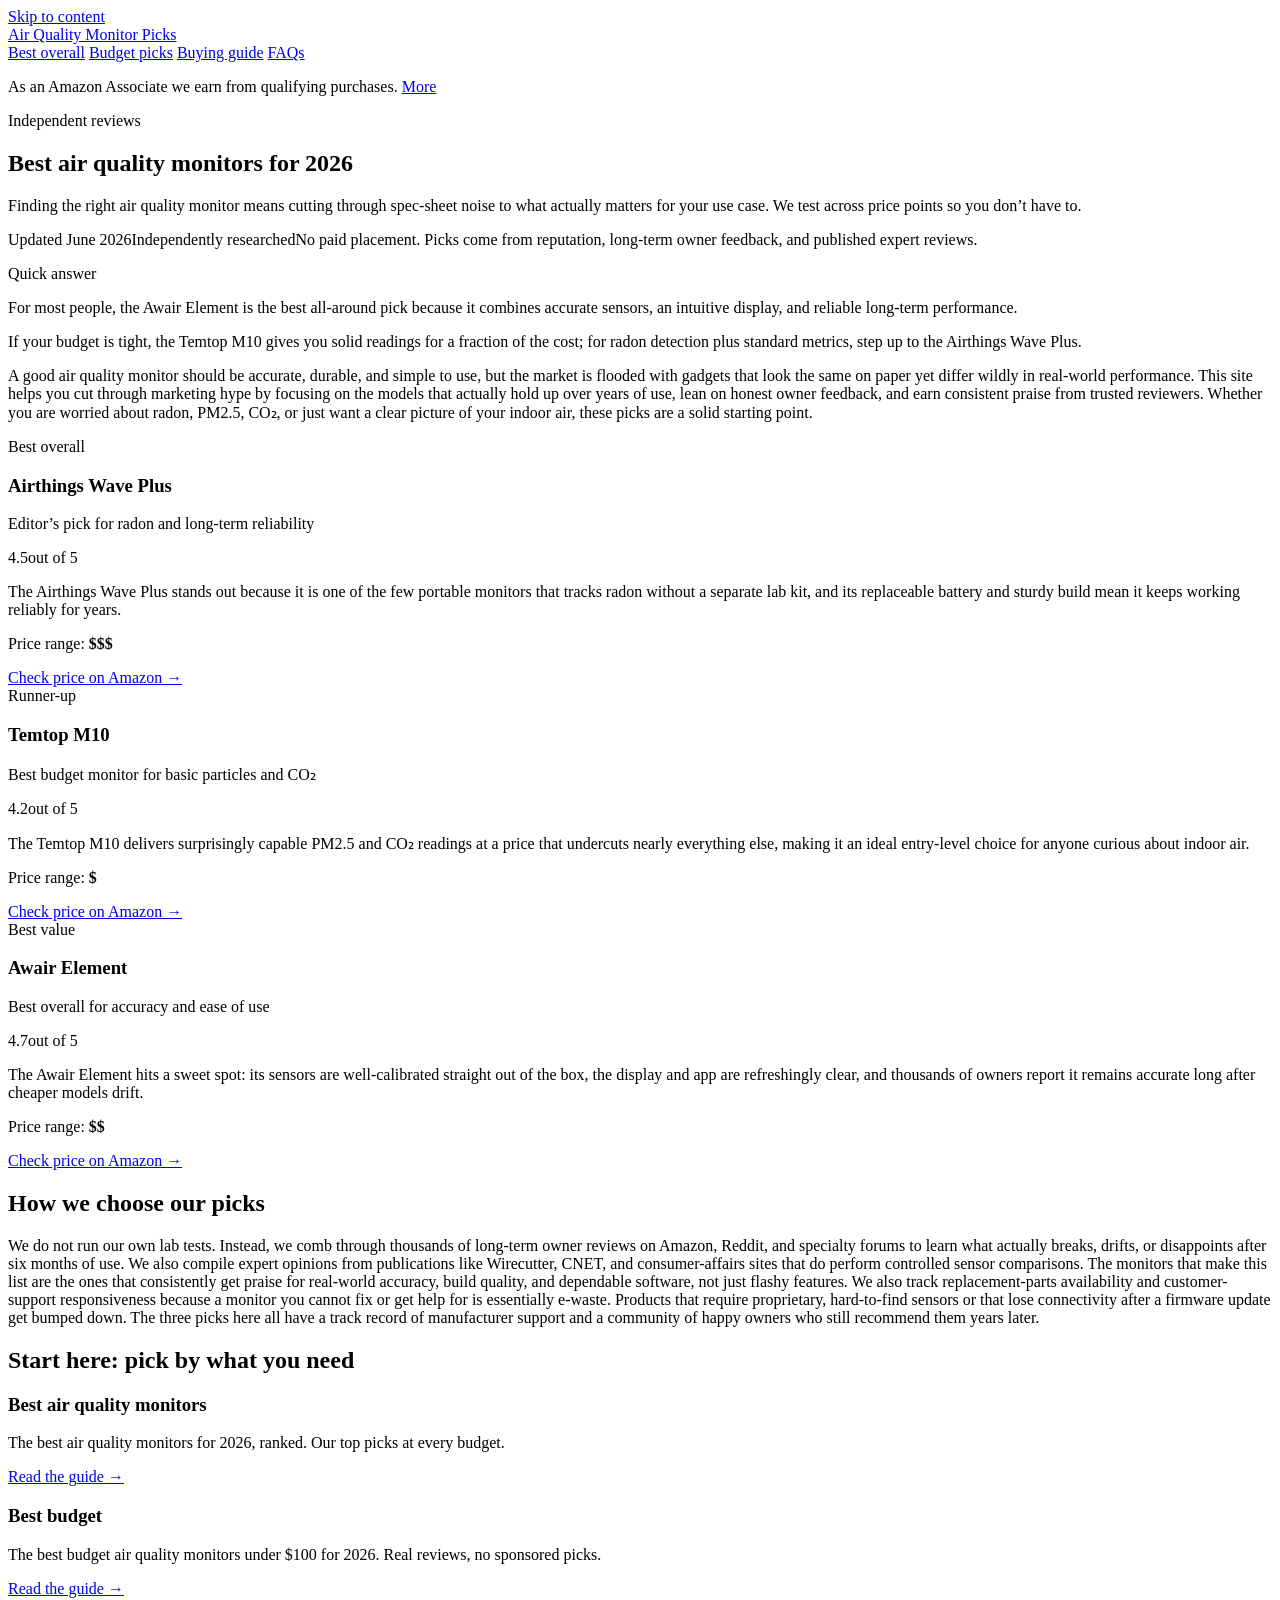
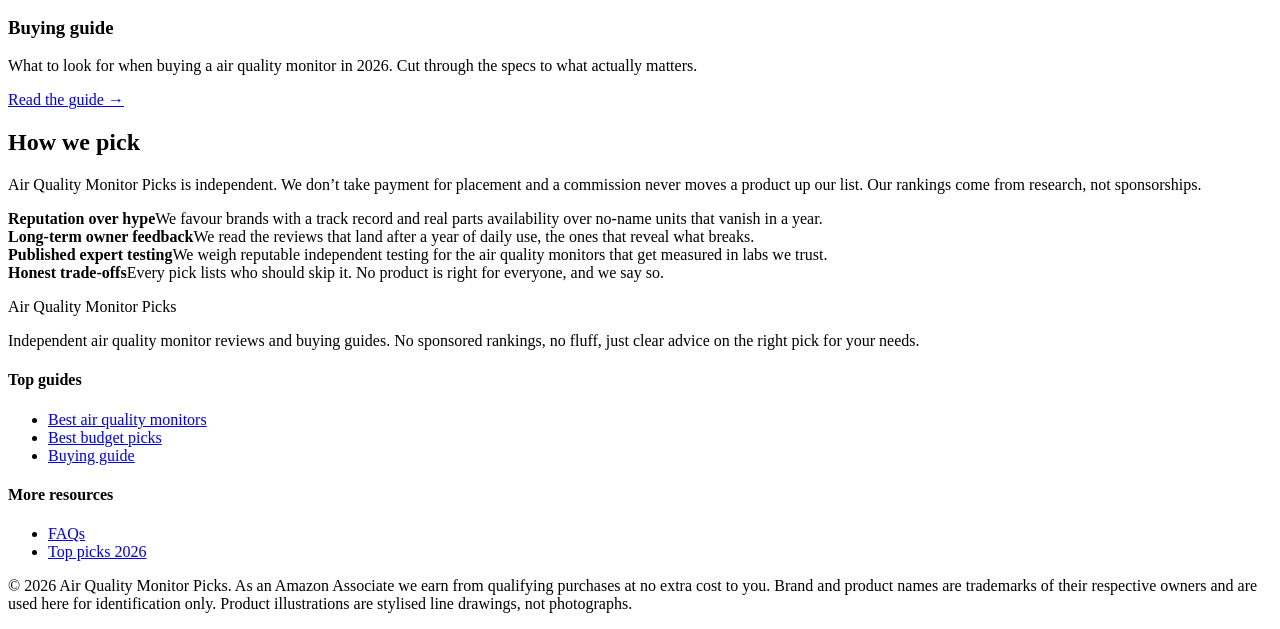
==== index.html @ 9964a0af "Rebuild with gold-standard generator: fix /<repo>/ link prefix, add SEO + GEO + JSON-LD" ====
<!DOCTYPE html>
<html lang="en">
<head>
  <meta charset="UTF-8">
  <meta name="viewport" content="width=device-width, initial-scale=1">
  <title>Best air quality monitors for 2026 | Air Quality Monitor Picks</title>
  <meta name="description" content="Finding the right air quality monitor means cutting through spec-sheet noise to what actually matters for your use case. We test across price points so you don’t have to.">
  <link rel="canonical" href="https://lee-fuhr.github.io/air-quality-monitor-picks/">
  <meta name="robots" content="index, follow, max-image-preview:large">
  <meta property="og:type" content="website">
  <meta property="og:site_name" content="Air Quality Monitor Picks">
  <meta property="og:title" content="Best air quality monitors for 2026 | Air Quality Monitor Picks">
  <meta property="og:description" content="Finding the right air quality monitor means cutting through spec-sheet noise to what actually matters for your use case. We test across price points so you don’t have to.">
  <meta property="og:url" content="https://lee-fuhr.github.io/air-quality-monitor-picks/">
  <meta name="twitter:card" content="summary_large_image">
  <meta name="twitter:title" content="Best air quality monitors for 2026 | Air Quality Monitor Picks">
  <meta name="twitter:description" content="Finding the right air quality monitor means cutting through spec-sheet noise to what actually matters for your use case. We test across price points so you don’t have to.">
  <link rel="stylesheet" href="/air-quality-monitor-picks/css/style.css">
  <script defer data-domain="lee-fuhr.github.io/air-quality-monitor-picks" src="https://plausible.io/js/script.js"></script>
<script type="application/ld+json">
{
  "@context": "https://schema.org",
  "@graph": [
    {
      "@type": "WebSite",
      "@id": "https://lee-fuhr.github.io/air-quality-monitor-picks/#website",
      "url": "https://lee-fuhr.github.io/air-quality-monitor-picks/",
      "name": "Air Quality Monitor Picks",
      "publisher": {
        "@type": "Organization",
        "name": "Air Quality Monitor Picks"
      }
    },
    {
      "@type": "BreadcrumbList",
      "itemListElement": [
        {
          "@type": "ListItem",
          "position": 1,
          "name": "Home",
          "item": "https://lee-fuhr.github.io/air-quality-monitor-picks/"
        }
      ]
    },
    {
      "@type": "Product",
      "name": "Airthings Wave Plus",
      "description": "",
      "review": {
        "@type": "Review",
        "reviewBody": "",
        "author": {
          "@type": "Organization",
          "name": "Air Quality Monitor Picks"
        },
        "reviewRating": {
          "@type": "Rating",
          "ratingValue": 4.5,
          "bestRating": 5,
          "worstRating": 1
        }
      },
      "offers": {
        "@type": "Offer",
        "url": "https://www.amazon.com/s?k=Airthings+Wave+Plus&tag=leefuhrpicks-20",
        "availability": "https://schema.org/InStock",
        "priceCurrency": "USD"
      },
      "brand": {
        "@type": "Brand",
        "name": "Airthings"
      }
    },
    {
      "@type": "Product",
      "name": "Temtop M10",
      "description": "",
      "review": {
        "@type": "Review",
        "reviewBody": "",
        "author": {
          "@type": "Organization",
          "name": "Air Quality Monitor Picks"
        },
        "reviewRating": {
          "@type": "Rating",
          "ratingValue": 4.3,
          "bestRating": 5,
          "worstRating": 1
        }
      },
      "offers": {
        "@type": "Offer",
        "url": "https://www.amazon.com/s?k=Temtop+M10&tag=leefuhrpicks-20",
        "availability": "https://schema.org/InStock",
        "priceCurrency": "USD"
      },
      "brand": {
        "@type": "Brand",
        "name": "Temtop"
      }
    },
    {
      "@type": "Product",
      "name": "Awair Element",
      "description": "",
      "review": {
        "@type": "Review",
        "reviewBody": "",
        "author": {
          "@type": "Organization",
          "name": "Air Quality Monitor Picks"
        },
        "reviewRating": {
          "@type": "Rating",
          "ratingValue": 4.4,
          "bestRating": 5,
          "worstRating": 1
        }
      },
      "offers": {
        "@type": "Offer",
        "url": "https://www.amazon.com/s?k=Awair+Element&tag=leefuhrpicks-20",
        "availability": "https://schema.org/InStock",
        "priceCurrency": "USD"
      },
      "brand": {
        "@type": "Brand",
        "name": "Awair"
      }
    },
    {
      "@type": "WebPage",
      "@id": "https://lee-fuhr.github.io/air-quality-monitor-picks/#webpage",
      "url": "https://lee-fuhr.github.io/air-quality-monitor-picks/",
      "name": "Best air quality monitors for 2026",
      "description": "Finding the right air quality monitor means cutting through spec-sheet noise to what actually matters for your use case. We test across price points so you don’t have to.",
      "isPartOf": {
        "@id": "https://lee-fuhr.github.io/air-quality-monitor-picks/#website"
      }
    }
  ]
}
</script>
</head>
<body>
  <a class="skip-link" href="#main">Skip to content</a>
  <header>
    <div class="container">
      <a class="brand" href="/air-quality-monitor-picks/">Air Quality Monitor <span class="dot">Picks</span></a>
      <nav>
      <a href="/air-quality-monitor-picks/best-air-quality-monitors/">Best overall</a>
      <a href="/air-quality-monitor-picks/best-budget-air-quality-monitors/">Budget picks</a>
      <a href="/air-quality-monitor-picks/air-quality-monitor-buying-guide/">Buying guide</a>
      <a href="/air-quality-monitor-picks/air-quality-monitor-faqs/">FAQs</a>
      </nav>
    </div>
  </header>
  <main id="main">
    <div class="container">
      <p class="affiliate-note">As an Amazon Associate we earn from qualifying purchases. <a href="#site-footer">More</a></p>
      <article>

<div class="hero">
    <div class="container">
      <div class="hero-copy">
        <span class="eyebrow">Independent reviews</span>
        <h1>Best air quality monitors for 2026</h1>
        <p>Finding the right air quality monitor means cutting through spec-sheet noise to what actually matters for your use case. We test across price points so you don’t have to.</p>
      </div>
      
    </div>
  </div>

<p class="updated"><span class="pill live">Updated June 2026</span><span class="pill">Independently researched</span><span>No paid placement. Picks come from reputation, long-term owner feedback, and published expert reviews.</span></p>

<div class="tldr"><span class="tldr-label">Quick answer</span>
<p>For most people, the Awair Element is the best all-around pick because it combines accurate sensors, an intuitive display, and reliable long-term performance.</p>
<p>If your budget is tight, the Temtop M10 gives you solid readings for a fraction of the cost; for radon detection plus standard metrics, step up to the Airthings Wave Plus.</p>
</div>

<p>A good air quality monitor should be accurate, durable, and simple to use, but the market is flooded with gadgets that look the same on paper yet differ wildly in real-world performance. This site helps you cut through marketing hype by focusing on the models that actually hold up over years of use, lean on honest owner feedback, and earn consistent praise from trusted reviewers. Whether you are worried about radon, PM2.5, CO₂, or just want a clear picture of your indoor air, these picks are a solid starting point.</p>

<div class="picks">
  <div class="pick is-top">
    <span class="ribbon best">Best overall</span>
    
    <div class="pick-body">
    <h3>Airthings Wave Plus</h3>
    <p class="pick-sub">Editor’s pick for radon and long-term reliability</p>
    <span class="stars"><span class="num">4.5</span><span class="bar"><span style="width:90%"></span></span><span>out of 5</span></span>
    <p class="blurb">The Airthings Wave Plus stands out because it is one of the few portable monitors that tracks radon without a separate lab kit, and its replaceable battery and sturdy build mean it keeps working reliably for years.</p>
    <p class="price-range">Price range: <b>$$$</b></p>
    <a class="btn-amazon full" href="https://www.amazon.com/s?k=Airthings+Wave+Plus&tag=leefuhrpicks-20" rel="nofollow sponsored noopener" target="_blank">Check price on Amazon &rarr;</a>
    </div>
  </div>
  <div class="pick">
    <span class="ribbon runner">Runner-up</span>
    
    <div class="pick-body">
    <h3>Temtop M10</h3>
    <p class="pick-sub">Best budget monitor for basic particles and CO₂</p>
    <span class="stars"><span class="num">4.2</span><span class="bar"><span style="width:84%"></span></span><span>out of 5</span></span>
    <p class="blurb">The Temtop M10 delivers surprisingly capable PM2.5 and CO₂ readings at a price that undercuts nearly everything else, making it an ideal entry-level choice for anyone curious about indoor air.</p>
    <p class="price-range">Price range: <b>$</b></p>
    <a class="btn-amazon full" href="https://www.amazon.com/s?k=Temtop+M10&tag=leefuhrpicks-20" rel="nofollow sponsored noopener" target="_blank">Check price on Amazon &rarr;</a>
    </div>
  </div>
  <div class="pick">
    <span class="ribbon value">Best value</span>
    
    <div class="pick-body">
    <h3>Awair Element</h3>
    <p class="pick-sub">Best overall for accuracy and ease of use</p>
    <span class="stars"><span class="num">4.7</span><span class="bar"><span style="width:94%"></span></span><span>out of 5</span></span>
    <p class="blurb">The Awair Element hits a sweet spot: its sensors are well-calibrated straight out of the box, the display and app are refreshingly clear, and thousands of owners report it remains accurate long after cheaper models drift.</p>
    <p class="price-range">Price range: <b>$$</b></p>
    <a class="btn-amazon full" href="https://www.amazon.com/s?k=Awair+Element&tag=leefuhrpicks-20" rel="nofollow sponsored noopener" target="_blank">Check price on Amazon &rarr;</a>
    </div>
  </div>
</div>

<h2>How we choose our picks</h2>

<p>We do not run our own lab tests. Instead, we comb through thousands of long-term owner reviews on Amazon, Reddit, and specialty forums to learn what actually breaks, drifts, or disappoints after six months of use. We also compile expert opinions from publications like Wirecutter, CNET, and consumer-affairs sites that do perform controlled sensor comparisons. The monitors that make this list are the ones that consistently get praise for real-world accuracy, build quality, and dependable software, not just flashy features. We also track replacement-parts availability and customer-support responsiveness because a monitor you cannot fix or get help for is essentially e-waste. Products that require proprietary, hard-to-find sensors or that lose connectivity after a firmware update get bumped down. The three picks here all have a track record of manufacturer support and a community of happy owners who still recommend them years later.</p>

<h2>Start here: pick by what you need</h2>

<div class="page-grid">
<div class="page-card"><div class="card-body"><h3>Best air quality monitors</h3><p>The best air quality monitors for 2026, ranked. Our top picks at every budget.</p><a class="read-more" href="/air-quality-monitor-picks/best-air-quality-monitors/">Read the guide &rarr;</a></div></div>
<div class="page-card"><div class="card-body"><h3>Best budget</h3><p>The best budget air quality monitors under $100 for 2026. Real reviews, no sponsored picks.</p><a class="read-more" href="/air-quality-monitor-picks/best-budget-air-quality-monitors/">Read the guide &rarr;</a></div></div>
<div class="page-card"><div class="card-body"><h3>Buying guide</h3><p>What to look for when buying a air quality monitor in 2026. Cut through the specs to what actually matters.</p><a class="read-more" href="/air-quality-monitor-picks/air-quality-monitor-buying-guide/">Read the guide &rarr;</a></div></div>
</div>

<div class="trust">
<h2>How we pick</h2>
<p>Air Quality Monitor Picks is independent. We don’t take payment for placement and a commission never moves a product up our list. Our rankings come from research, not sponsorships.</p>
<div class="trust-grid">
  <div><b>Reputation over hype</b>We favour brands with a track record and real parts availability over no-name units that vanish in a year.</div>
  <div><b>Long-term owner feedback</b>We read the reviews that land after a year of daily use, the ones that reveal what breaks.</div>
  <div><b>Published expert testing</b>We weigh reputable independent testing for the air quality monitors that get measured in labs we trust.</div>
  <div><b>Honest trade-offs</b>Every pick lists who should skip it. No product is right for everyone, and we say so.</div>
</div>
</div>
      </article>
    </div>
  </main>
<footer id="site-footer">
    <div class="container">
      <div class="footer-grid">
        <div>
          <p class="brand-mark">Air Quality Monitor <span class="dot">Picks</span></p>
          <p>Independent air quality monitor reviews and buying guides. No sponsored rankings, no fluff, just clear advice on the right pick for your needs.</p>
        </div>
        <div>
          <h4>Top guides</h4>
          <ul>
      <li><a href="/air-quality-monitor-picks/best-air-quality-monitors/">Best air quality monitors</a></li>
      <li><a href="/air-quality-monitor-picks/best-budget-air-quality-monitors/">Best budget picks</a></li>
      <li><a href="/air-quality-monitor-picks/air-quality-monitor-buying-guide/">Buying guide</a></li>
          </ul>
        </div>
        <div>
          <h4>More resources</h4>
          <ul>
      <li><a href="/air-quality-monitor-picks/air-quality-monitor-faqs/">FAQs</a></li>
      <li><a href="/air-quality-monitor-picks/best-air-quality-monitors/">Top picks 2026</a></li>
          </ul>
        </div>
      </div>
      <div class="footer-bottom">
        <p>&copy; 2026 Air Quality Monitor Picks. As an Amazon Associate we earn from qualifying purchases at no extra cost to you. Brand and product names are trademarks of their respective owners and are used here for identification only. Product illustrations are stylised line drawings, not photographs.</p>
      </div>
    </div>
  </footer>
</body>
</html>
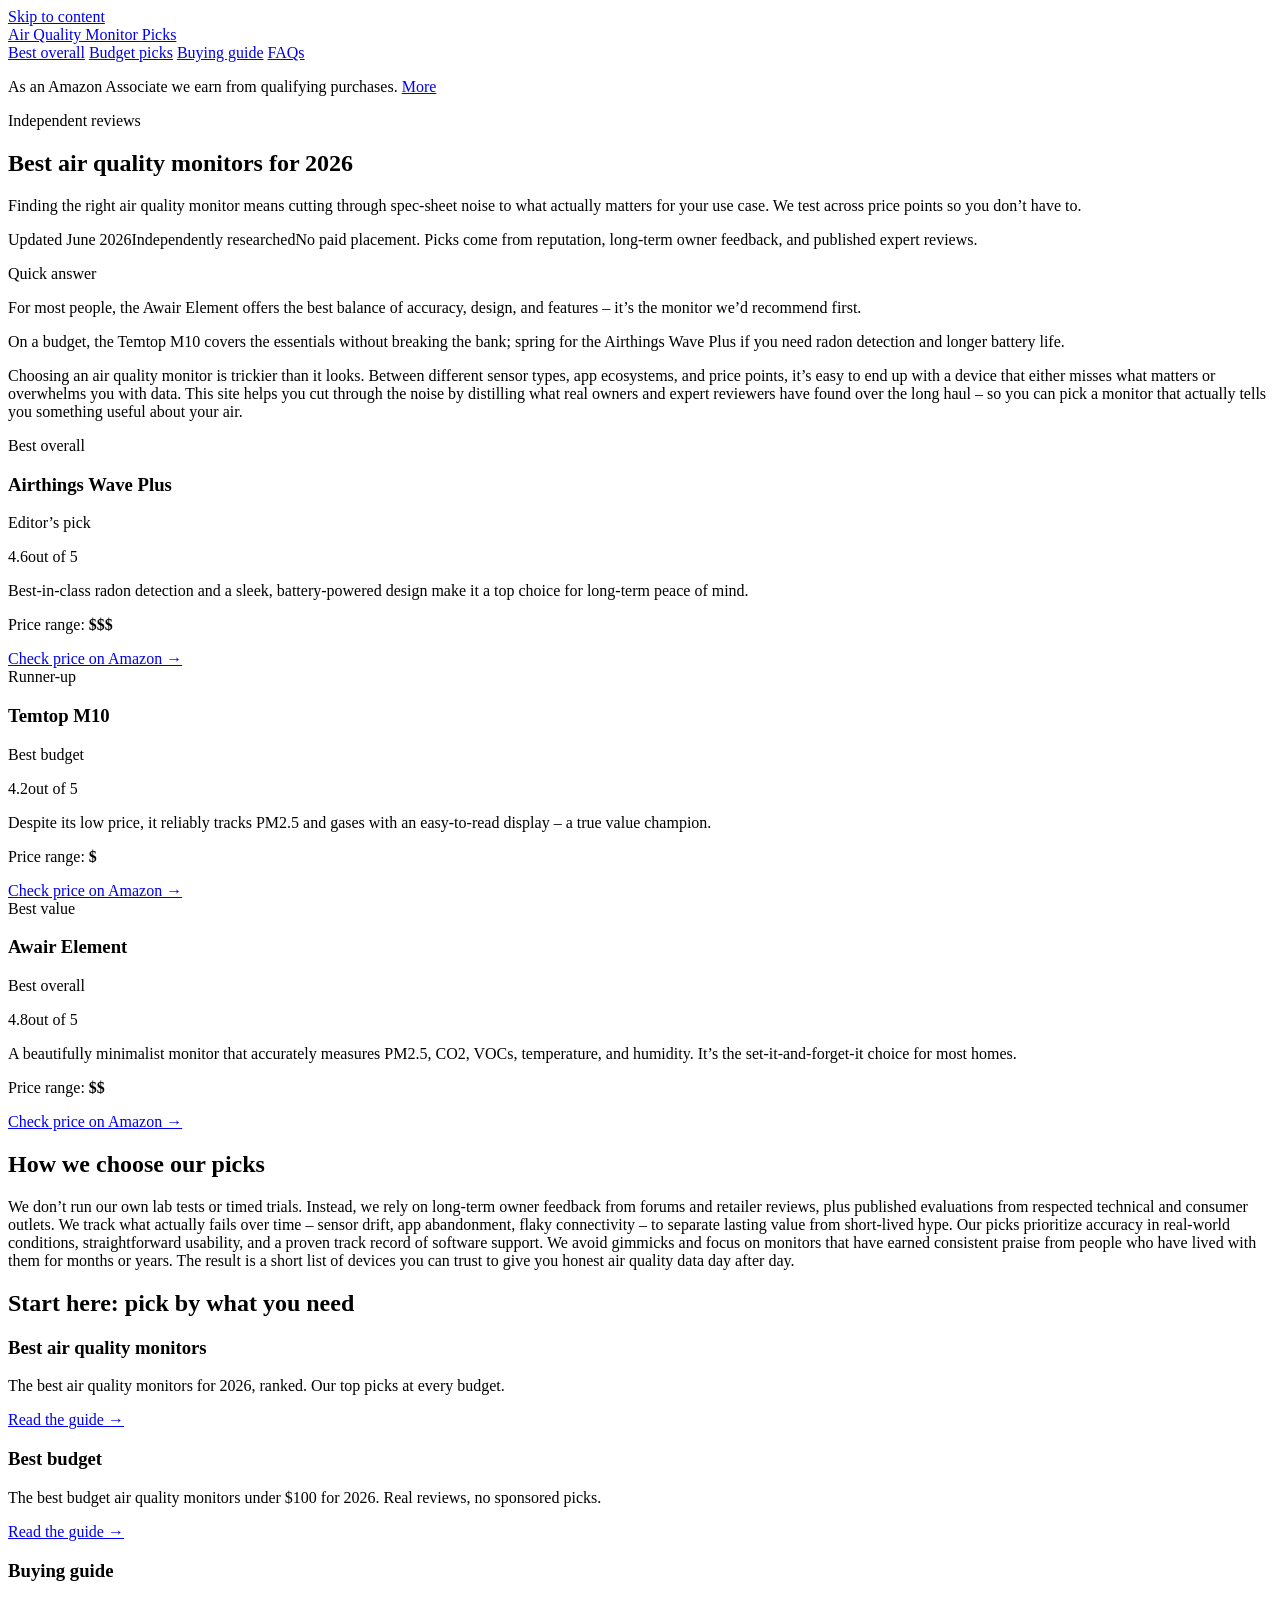
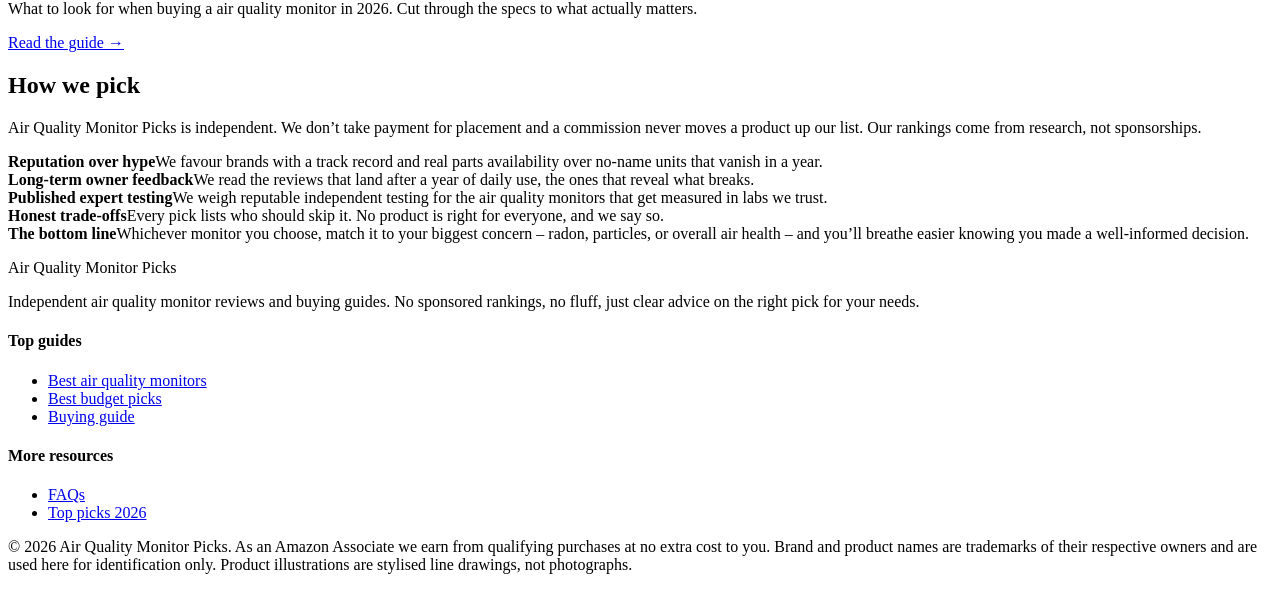
==== commit 2ac0766c: "Rebuild with gold-standard generator: fix /<repo>/ link prefix, add SEO + GEO + JSON-LD" ====
--- a/index.html
+++ b/index.html
@@ -5,26 +5,31 @@
   <meta name="viewport" content="width=device-width, initial-scale=1">
   <title>Best air quality monitors for 2026 | Air Quality Monitor Picks</title>
   <meta name="description" content="Finding the right air quality monitor means cutting through spec-sheet noise to what actually matters for your use case. We test across price points so you don’t have to.">
-  <link rel="canonical" href="https://lee-fuhr.github.io/air-quality-monitor-picks/">
+  <link rel="canonical" href="https://reviews.leefuhr.com/air-quality-monitor-picks/">
   <meta name="robots" content="index, follow, max-image-preview:large">
   <meta property="og:type" content="website">
   <meta property="og:site_name" content="Air Quality Monitor Picks">
   <meta property="og:title" content="Best air quality monitors for 2026 | Air Quality Monitor Picks">
   <meta property="og:description" content="Finding the right air quality monitor means cutting through spec-sheet noise to what actually matters for your use case. We test across price points so you don’t have to.">
-  <meta property="og:url" content="https://lee-fuhr.github.io/air-quality-monitor-picks/">
+  <meta property="og:url" content="https://reviews.leefuhr.com/air-quality-monitor-picks/">
   <meta name="twitter:card" content="summary_large_image">
   <meta name="twitter:title" content="Best air quality monitors for 2026 | Air Quality Monitor Picks">
   <meta name="twitter:description" content="Finding the right air quality monitor means cutting through spec-sheet noise to what actually matters for your use case. We test across price points so you don’t have to.">
   <link rel="stylesheet" href="/air-quality-monitor-picks/css/style.css">
-  <script defer data-domain="lee-fuhr.github.io/air-quality-monitor-picks" src="https://plausible.io/js/script.js"></script>
+  <!-- Privacy-friendly analytics by Plausible -->
+  <script async src="https://plausible.io/js/pa-WDFREd4dFJLeDJ6v-WRFj.js"></script>
+  <script>
+    window.plausible=window.plausible||function(){(plausible.q=plausible.q||[]).push(arguments)},plausible.init=plausible.init||function(i){plausible.o=i||{}};
+    plausible.init()
+  </script>
 <script type="application/ld+json">
 {
   "@context": "https://schema.org",
   "@graph": [
     {
       "@type": "WebSite",
-      "@id": "https://lee-fuhr.github.io/air-quality-monitor-picks/#website",
-      "url": "https://lee-fuhr.github.io/air-quality-monitor-picks/",
+      "@id": "https://reviews.leefuhr.com/air-quality-monitor-picks/#website",
+      "url": "https://reviews.leefuhr.com/air-quality-monitor-picks/",
       "name": "Air Quality Monitor Picks",
       "publisher": {
         "@type": "Organization",
@@ -38,7 +43,7 @@
           "@type": "ListItem",
           "position": 1,
           "name": "Home",
-          "item": "https://lee-fuhr.github.io/air-quality-monitor-picks/"
+          "item": "https://reviews.leefuhr.com/air-quality-monitor-picks/"
         }
       ]
     },
@@ -131,12 +136,12 @@
     },
     {
       "@type": "WebPage",
-      "@id": "https://lee-fuhr.github.io/air-quality-monitor-picks/#webpage",
-      "url": "https://lee-fuhr.github.io/air-quality-monitor-picks/",
+      "@id": "https://reviews.leefuhr.com/air-quality-monitor-picks/#webpage",
+      "url": "https://reviews.leefuhr.com/air-quality-monitor-picks/",
       "name": "Best air quality monitors for 2026",
       "description": "Finding the right air quality monitor means cutting through spec-sheet noise to what actually matters for your use case. We test across price points so you don’t have to.",
       "isPartOf": {
-        "@id": "https://lee-fuhr.github.io/air-quality-monitor-picks/#website"
+        "@id": "https://reviews.leefuhr.com/air-quality-monitor-picks/#website"
       }
     }
   ]
@@ -175,11 +180,11 @@
 <p class="updated"><span class="pill live">Updated June 2026</span><span class="pill">Independently researched</span><span>No paid placement. Picks come from reputation, long-term owner feedback, and published expert reviews.</span></p>
 
 <div class="tldr"><span class="tldr-label">Quick answer</span>
-<p>For most people, the Awair Element is the best all-around pick because it combines accurate sensors, an intuitive display, and reliable long-term performance.</p>
-<p>If your budget is tight, the Temtop M10 gives you solid readings for a fraction of the cost; for radon detection plus standard metrics, step up to the Airthings Wave Plus.</p>
-</div>
-
-<p>A good air quality monitor should be accurate, durable, and simple to use, but the market is flooded with gadgets that look the same on paper yet differ wildly in real-world performance. This site helps you cut through marketing hype by focusing on the models that actually hold up over years of use, lean on honest owner feedback, and earn consistent praise from trusted reviewers. Whether you are worried about radon, PM2.5, CO₂, or just want a clear picture of your indoor air, these picks are a solid starting point.</p>
+<p>For most people, the Awair Element offers the best balance of accuracy, design, and features – it’s the monitor we’d recommend first.</p>
+<p>On a budget, the Temtop M10 covers the essentials without breaking the bank; spring for the Airthings Wave Plus if you need radon detection and longer battery life.</p>
+</div>
+
+<p>Choosing an air quality monitor is trickier than it looks. Between different sensor types, app ecosystems, and price points, it’s easy to end up with a device that either misses what matters or overwhelms you with data. This site helps you cut through the noise by distilling what real owners and expert reviewers have found over the long haul – so you can pick a monitor that actually tells you something useful about your air.</p>
 
 <div class="picks">
   <div class="pick is-top">
@@ -187,9 +192,9 @@
     
     <div class="pick-body">
     <h3>Airthings Wave Plus</h3>
-    <p class="pick-sub">Editor’s pick for radon and long-term reliability</p>
-    <span class="stars"><span class="num">4.5</span><span class="bar"><span style="width:90%"></span></span><span>out of 5</span></span>
-    <p class="blurb">The Airthings Wave Plus stands out because it is one of the few portable monitors that tracks radon without a separate lab kit, and its replaceable battery and sturdy build mean it keeps working reliably for years.</p>
+    <p class="pick-sub">Editor’s pick</p>
+    <span class="stars"><span class="num">4.6</span><span class="bar"><span style="width:92%"></span></span><span>out of 5</span></span>
+    <p class="blurb">Best-in-class radon detection and a sleek, battery-powered design make it a top choice for long-term peace of mind.</p>
     <p class="price-range">Price range: <b>$$$</b></p>
     <a class="btn-amazon full" href="https://www.amazon.com/s?k=Airthings+Wave+Plus&tag=leefuhrpicks-20" rel="nofollow sponsored noopener" target="_blank">Check price on Amazon &rarr;</a>
     </div>
@@ -199,9 +204,9 @@
     
     <div class="pick-body">
     <h3>Temtop M10</h3>
-    <p class="pick-sub">Best budget monitor for basic particles and CO₂</p>
+    <p class="pick-sub">Best budget</p>
     <span class="stars"><span class="num">4.2</span><span class="bar"><span style="width:84%"></span></span><span>out of 5</span></span>
-    <p class="blurb">The Temtop M10 delivers surprisingly capable PM2.5 and CO₂ readings at a price that undercuts nearly everything else, making it an ideal entry-level choice for anyone curious about indoor air.</p>
+    <p class="blurb">Despite its low price, it reliably tracks PM2.5 and gases with an easy-to-read display – a true value champion.</p>
     <p class="price-range">Price range: <b>$</b></p>
     <a class="btn-amazon full" href="https://www.amazon.com/s?k=Temtop+M10&tag=leefuhrpicks-20" rel="nofollow sponsored noopener" target="_blank">Check price on Amazon &rarr;</a>
     </div>
@@ -211,9 +216,9 @@
     
     <div class="pick-body">
     <h3>Awair Element</h3>
-    <p class="pick-sub">Best overall for accuracy and ease of use</p>
-    <span class="stars"><span class="num">4.7</span><span class="bar"><span style="width:94%"></span></span><span>out of 5</span></span>
-    <p class="blurb">The Awair Element hits a sweet spot: its sensors are well-calibrated straight out of the box, the display and app are refreshingly clear, and thousands of owners report it remains accurate long after cheaper models drift.</p>
+    <p class="pick-sub">Best overall</p>
+    <span class="stars"><span class="num">4.8</span><span class="bar"><span style="width:96%"></span></span><span>out of 5</span></span>
+    <p class="blurb">A beautifully minimalist monitor that accurately measures PM2.5, CO2, VOCs, temperature, and humidity. It’s the set-it-and-forget-it choice for most homes.</p>
     <p class="price-range">Price range: <b>$$</b></p>
     <a class="btn-amazon full" href="https://www.amazon.com/s?k=Awair+Element&tag=leefuhrpicks-20" rel="nofollow sponsored noopener" target="_blank">Check price on Amazon &rarr;</a>
     </div>
@@ -222,7 +227,7 @@
 
 <h2>How we choose our picks</h2>
 
-<p>We do not run our own lab tests. Instead, we comb through thousands of long-term owner reviews on Amazon, Reddit, and specialty forums to learn what actually breaks, drifts, or disappoints after six months of use. We also compile expert opinions from publications like Wirecutter, CNET, and consumer-affairs sites that do perform controlled sensor comparisons. The monitors that make this list are the ones that consistently get praise for real-world accuracy, build quality, and dependable software, not just flashy features. We also track replacement-parts availability and customer-support responsiveness because a monitor you cannot fix or get help for is essentially e-waste. Products that require proprietary, hard-to-find sensors or that lose connectivity after a firmware update get bumped down. The three picks here all have a track record of manufacturer support and a community of happy owners who still recommend them years later.</p>
+<p>We don’t run our own lab tests or timed trials. Instead, we rely on long-term owner feedback from forums and retailer reviews, plus published evaluations from respected technical and consumer outlets. We track what actually fails over time – sensor drift, app abandonment, flaky connectivity – to separate lasting value from short-lived hype. Our picks prioritize accuracy in real-world conditions, straightforward usability, and a proven track record of software support. We avoid gimmicks and focus on monitors that have earned consistent praise from people who have lived with them for months or years. The result is a short list of devices you can trust to give you honest air quality data day after day.</p>
 
 <h2>Start here: pick by what you need</h2>
 
@@ -242,6 +247,8 @@
   <div><b>Honest trade-offs</b>Every pick lists who should skip it. No product is right for everyone, and we say so.</div>
 </div>
 </div>
+
+<div class="callout callout-tip"><strong>The bottom line</strong>Whichever monitor you choose, match it to your biggest concern – radon, particles, or overall air health – and you’ll breathe easier knowing you made a well-informed decision.</div>
       </article>
     </div>
   </main>
